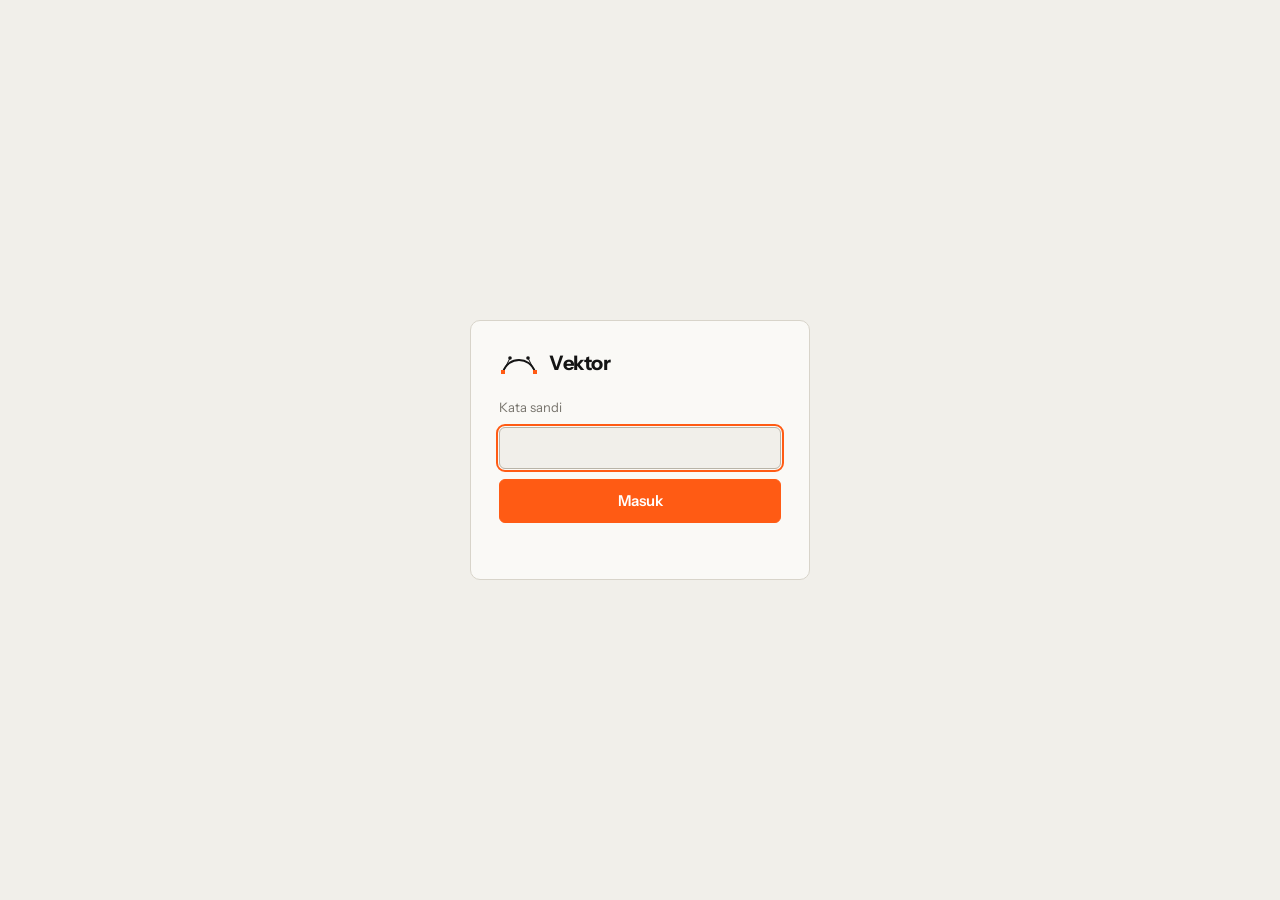
==== index.html @ 1d9ca3fc "Salin Vektor dari repo 018 dan ganti alur proses: checklist 4 langkah, garis pemindai, Batalkan pros" ====
<!doctype html>
<html lang="id" class="locked">
<head>
  <meta charset="utf-8">
  <meta name="viewport" content="width=device-width, initial-scale=1">
  <title>Vektor — Batch Vectorizer</title>
  <meta name="description" content="Ubah gambar raster menjadi SVG dan EPS secara batch, langsung di browser. Upscale 4×, buang latar putih, ukuran siap microstock.">
  <link rel="icon" href="data:image/svg+xml,%3Csvg xmlns='http://www.w3.org/2000/svg' viewBox='0 0 32 32'%3E%3Crect width='32' height='32' rx='6' fill='%23141414'/%3E%3Cpath d='M7 23C10 9 22 9 25 23' fill='none' stroke='%23ff5b14' stroke-width='3'/%3E%3C/svg%3E">
  <link rel="preconnect" href="https://fonts.googleapis.com">
  <link rel="preconnect" href="https://fonts.gstatic.com" crossorigin>
  <link href="https://fonts.googleapis.com/css2?family=Instrument+Sans:wght@400;500;600;700&family=JetBrains+Mono:wght@400;500;600&display=swap" rel="stylesheet">
  <script>try { const t = localStorage.getItem('vektor.theme'); if (t === 'light' || t === 'dark') document.documentElement.dataset.theme = t; if (localStorage.getItem('vektor.panel') === 'hidden') document.documentElement.classList.add('panel-off'); } catch (e) { /* abaikan */ }</script>
  <link rel="stylesheet" href="styles.css?v=202611191100">
</head>
<body>
  <div class="gate" id="gate">
    <form class="gate-box" id="gateForm" autocomplete="off">
      <div class="gate-brand">
        <svg viewBox="0 0 40 24" aria-hidden="true"><path d="M4 20C9 4 31 4 36 20" fill="none" stroke="currentColor" stroke-width="2"/><path d="M4 20 11 6M36 20 29 6" stroke="currentColor" stroke-width="1"/><rect x="2" y="18" width="4" height="4" fill="var(--accent)"/><rect x="34" y="18" width="4" height="4" fill="var(--accent)"/><circle cx="11" cy="6" r="1.8" fill="currentColor"/><circle cx="29" cy="6" r="1.8" fill="currentColor"/></svg>
        <span>Vektor</span>
      </div>
      <label for="gatePw">Kata sandi</label>
      <input id="gatePw" type="password" inputmode="text" autocomplete="current-password" required>
      <button class="btn primary" id="gateBtn" type="submit">Masuk</button>
      <p class="gate-msg" id="gateMsg" aria-live="polite"></p>
      <noscript><p class="gate-msg err">Aktifkan JavaScript untuk memakai Vektor.</p></noscript>
    </form>
  </div>
  <header class="top">
    <a class="brand" href="./" aria-label="Vektor">
      <svg viewBox="0 0 40 24" aria-hidden="true"><path d="M4 20C9 4 31 4 36 20" fill="none" stroke="currentColor" stroke-width="2"/><path d="M4 20 11 6M36 20 29 6" stroke="currentColor" stroke-width="1"/><rect x="2" y="18" width="4" height="4" fill="var(--accent)"/><rect x="34" y="18" width="4" height="4" fill="var(--accent)"/><circle cx="11" cy="6" r="1.8" fill="currentColor"/><circle cx="29" cy="6" r="1.8" fill="currentColor"/></svg>
      <span>Vektor</span>
    </a>
    <p class="tag">Raster ke SVG &amp; EPS, banyak sekaligus. Semua diproses di browser Anda — tidak ada file yang diunggah.</p>
    <button class="btn ghost" id="addBtn" type="button">
      <svg viewBox="0 0 16 16" aria-hidden="true"><path d="M8 3v10M3 8h10" stroke="currentColor" stroke-width="1.6"/></svg>
      Tambah gambar
    </button>
    <button class="btn ghost icon" id="panelBtn" type="button" title="Sembunyikan panel pengaturan" aria-label="Panel pengaturan" aria-controls="settingsPanel" aria-expanded="true">
      <svg viewBox="0 0 16 16" aria-hidden="true"><rect x="1.5" y="2.5" width="13" height="11" rx="1.5" fill="none" stroke="currentColor" stroke-width="1.4"/><path d="M10 2.5v11" stroke="currentColor" stroke-width="1.4"/><path class="pb-fill" d="M10 3.2h3.8v9.6H10z" fill="currentColor"/></svg>
    </button>
    <button class="btn ghost icon theme-btn" id="themeBtn" type="button" title="Tema: otomatis" aria-label="Tema">
      <svg viewBox="0 0 16 16" aria-hidden="true"><circle cx="8" cy="8" r="5.5" fill="none" stroke="currentColor" stroke-width="1.4"/><path d="M8 2.5a5.5 5.5 0 0 1 0 11z" fill="currentColor"/></svg>
    </button>
    <input id="fileInput" type="file" accept="image/png,image/jpeg,image/webp,image/bmp,image/gif" multiple hidden>
  </header>

  <main class="layout">
    <section class="work">
      <div class="viewer" id="viewer">
        <div class="vbar">
          <div class="seg" role="radiogroup" aria-label="Mode tampilan">
            <button type="button" data-mode="compare" aria-pressed="false" title="Geser pembatas (C)">Bandingkan</button>
            <button type="button" data-mode="side" aria-pressed="false" title="Asli dan vektor berdampingan, zoom &amp; geser bersamaan (S)">Berdampingan</button>
            <button type="button" data-mode="vector" aria-pressed="true">Vektor</button>
            <button type="button" data-mode="outline" aria-pressed="false">Garis</button>
          </div>
          <div class="tools">
            <button type="button" class="icon" data-act="zoomout" title="Perkecil (−)"><svg viewBox="0 0 16 16"><circle cx="7" cy="7" r="4.5" fill="none" stroke="currentColor" stroke-width="1.4"/><path d="M5 7h4M10.5 10.5 14 14" stroke="currentColor" stroke-width="1.4"/></svg></button>
            <button type="button" class="icon" data-act="zoomin" title="Perbesar (+)"><svg viewBox="0 0 16 16"><circle cx="7" cy="7" r="4.5" fill="none" stroke="currentColor" stroke-width="1.4"/><path d="M5 7h4M7 5v4M10.5 10.5 14 14" stroke="currentColor" stroke-width="1.4"/></svg></button>
            <button type="button" class="icon" data-act="fit" title="Pas layar (0)"><svg viewBox="0 0 16 16"><path d="M2 6V2h4M10 2h4v4M14 10v4h-4M6 14H2v-4" fill="none" stroke="currentColor" stroke-width="1.4"/></svg></button>
            <button type="button" class="icon txt" data-act="one" title="Ukuran piksel asli (1)">1:1</button>
            <button type="button" class="icon" data-act="lens" aria-pressed="true" title="Lensa piksel (L)"><svg viewBox="0 0 16 16"><circle cx="8" cy="8" r="5.5" fill="none" stroke="currentColor" stroke-width="1.4"/><path d="M6 5h1v1H6zM8 7h1v1H8zM6 9h1v1H6zM10 9h1v1h-1z" fill="currentColor"/></svg></button>
            <button type="button" class="icon" data-act="bg" title="Latar pratinjau: gelap / terang (B) — hanya tampilan"><svg viewBox="0 0 16 16"><rect x="2.5" y="2.5" width="11" height="11" rx="1.5" fill="none" stroke="currentColor" stroke-width="1.4"/><path d="M2.5 13.5 13.5 2.5V12a1.5 1.5 0 0 1-1.5 1.5z" fill="currentColor"/></svg></button>
            <span class="zoom mono" id="zoomLabel">100%</span>
          </div>
          <div class="vinfo mono" id="vinfo"></div>
        </div>

        <div class="stage" id="stage" tabindex="0" aria-label="Pratinjau">
          <div class="layer full" id="vOrigWrap"><img class="orig" id="vOrig" alt="" draggable="false"></div>
          <svg class="layer vec" id="vVec" xmlns="http://www.w3.org/2000/svg"></svg>
          <svg class="layer out" id="vOut" xmlns="http://www.w3.org/2000/svg"></svg>
          <svg class="layer hi" id="vHi" xmlns="http://www.w3.org/2000/svg"></svg>
          <div class="layer lens" id="vLens" hidden>
            <img class="orig" id="vLensImg" alt="" draggable="false">
            <svg class="out" id="vLensOut" xmlns="http://www.w3.org/2000/svg"></svg>
          </div>
          <div class="ring" id="vRing" hidden></div>
          <div class="twin" id="vTwin" hidden></div>
          <div class="split" id="vSplit" hidden><span>Asli</span><i></i><span>Vektor</span></div>
          <div class="busy mono" id="vBusy" hidden></div>
          <div class="scan" id="vScan" hidden aria-hidden="true"><i></i></div>
          <div class="prog" id="vProg" hidden role="status" aria-live="polite">
            <h3>Mengubah jadi vektor</h3>
            <ol class="steps" id="vSteps"></ol>
            <button type="button" class="btn dark" id="cancelBtn">Batalkan proses</button>
          </div>
          <div class="ready mono" id="vReady" hidden></div>

          <label class="drop" id="drop" for="fileInput">
            <span class="drop-mark" aria-hidden="true">
              <svg viewBox="0 0 120 64"><path d="M10 54C26 8 94 8 110 54" fill="none" stroke="currentColor" stroke-width="2"/><path d="M10 54 34 14M110 54 86 14" stroke="currentColor" stroke-width="1" stroke-dasharray="3 3"/><rect x="5" y="49" width="10" height="10" fill="var(--accent)"/><rect x="105" y="49" width="10" height="10" fill="var(--accent)"/><circle cx="34" cy="14" r="3.5" fill="currentColor"/><circle cx="86" cy="14" r="3.5" fill="currentColor"/></svg>
            </span>
            <strong>Letakkan gambar di sini</strong>
            <span>atau klik untuk memilih — PNG, JPG, WEBP. Bisa banyak file sekaligus.</span>
          </label>
        </div>

        <div class="palette" id="palette" hidden>
          <span class="seg tools-seg" id="tools" role="radiogroup" aria-label="Alat sunting">
            <button type="button" data-tool="erase" aria-pressed="true" title="Hapus / kembalikan bentuk (H)">Hapus</button>
            <button type="button" data-tool="merge" aria-pressed="false" title="Lebur bentuk ke tetangganya (G)">Gabung</button>
            <button type="button" data-tool="paint" aria-pressed="false" title="Warnai satu bentuk (W) · Alt+klik = ambil warna">Warnai</button>
          </span>
          <input type="color" id="paintColor" value="#ff5b14" title="Warna kuas" hidden>
          <span class="plabel mono">Palet</span>
          <div class="swatches" id="swatches"></div>
          <span class="phint">Klik bentuk untuk menghapus / mengembalikan</span>
          <span class="edits">
            <button type="button" class="icon" id="undoClick" title="Urungkan (Ctrl+Z)" disabled><svg viewBox="0 0 16 16"><path d="M6 4 2.5 7.5 6 11M3 7.5h6.5a3.5 3.5 0 0 1 0 7H8" fill="none" stroke="currentColor" stroke-width="1.4"/></svg></button>
            <button type="button" class="icon" id="redoClick" title="Ulangi (Ctrl+Shift+Z)" disabled><svg viewBox="0 0 16 16"><path d="M10 4l3.5 3.5L10 11M13 7.5H6.5a3.5 3.5 0 0 0 0 7H8" fill="none" stroke="currentColor" stroke-width="1.4"/></svg></button>
            <button type="button" class="btn ghost small" id="resetClicks" disabled>Reset</button>
          </span>
        </div>
      </div>

      <div class="queue">
        <div class="qhead">
          <h2>Antrean <span class="mono" id="qcount">0</span></h2>
          <div class="qstat mono" id="qstat"></div>
          <button class="btn primary small" id="processBtn" type="button" disabled>
            <svg viewBox="0 0 16 16" aria-hidden="true"><path d="M5 3.5v9l7-4.5z" fill="currentColor"/></svg>
            <span>Proses</span>
          </button>
          <button class="btn ghost small" id="clearBtn" type="button" disabled>Kosongkan</button>
        </div>
        <ol class="rows" id="rows"></ol>
      </div>
    </section>

    <aside class="panel" id="settingsPanel" aria-label="Pengaturan">
      <div class="preset-row"><span>Pengaturan tersimpan otomatis di browser ini.</span><button type="button" class="btn ghost small" id="defaultsBtn" title="Kembalikan semua pengaturan ke nilai bawaan (kode nama file tidak diubah)">Default</button></div>
      <div class="panel-scroll">
        <section class="group">
          <h3><span class="n mono">01</span> Kode nama file</h3>
          <p class="note">Pola: <code class="mono">[kode]_[urutan]_[nama_awal]</code></p>
          <div class="row-inline">
            <label class="input"><span>Kode</span><input class="mono" id="code" type="text" placeholder="mis. 011" autocomplete="off" spellcheck="false"></label>
            <label class="input short"><span>Mulai</span><input class="mono" id="start" type="number" min="0" step="1" value="1"></label>
          </div>
          <p class="example" id="nameExample"></p>
        </section>

        <section class="group">
          <h3><span class="n mono">02</span> Pemrosesan</h3>
          <div class="field">
            <div class="flabel">Mode<span class="help" tabindex="0" role="note" data-tip="Warna: ilustrasi flat berwarna.&#10;Siluet: stensil, logo hitam-putih, emblem.&#10;Gradien: gambar penuh gradasi/cahaya (banyak tingkat warna)." aria-label="Warna: ilustrasi flat berwarna.&#10;Siluet: stensil, logo hitam-putih, emblem.&#10;Gradien: gambar penuh gradasi/cahaya (banyak tingkat warna).">?</span></div>
            <div class="seg wide" data-opt="mode">
              <button type="button" data-v="color">Warna</button>
              <button type="button" data-v="silhouette">Siluet</button>
              <button type="button" data-v="gradient">Gradien</button>
            </div>
          </div>
          <div class="field" data-show="gradient">
            <label class="flabel" for="gradColors">Jumlah warna<span class="help" tabindex="0" role="note" data-tip="Banyaknya tingkat warna untuk membentuk gradasi.&#10;Kecil: file ringan, gradasi tampak berpita.&#10;Besar: gradasi lebih halus, bentuk lebih banyak." aria-label="Banyaknya tingkat warna untuk membentuk gradasi.&#10;Kecil: file ringan, gradasi tampak berpita.&#10;Besar: gradasi lebih halus, bentuk lebih banyak.">?</span> <output class="mono" for="gradColors"></output></label>
            <input type="range" id="gradColors" data-opt="gradColors" min="16" max="128" step="4">
            <div class="scale mono"><span>ringan</span><span>detail</span></div>
            <label class="check" style="margin-top:10px"><input type="checkbox" data-opt="lineStrokes"><span><b>Garis tipis → garis vektor</b><small>Garis setipis ≤ 3 px dikenali dan dibuat sebagai garis (stroke) bertebal seragam, bukan isian.</small></span></label>
            <label class="check" style="margin-top:8px"><input type="checkbox" data-opt="glowRings"><span><b>Cahaya bulat → cincin</b><small>Bulan, matahari, atau lampu bulat (juga yang tertutup sebagian, mis. setengah di balik gunung) dideteksi; cahaya di sekitarnya dibuat cincin sepusat yang makin redup ke luar. Benda di depannya tidak diubah.</small></span></label>
            <label class="check" style="margin-top:8px"><input type="checkbox" data-opt="arcSnap"><span><b>Lingkaran &amp; busur sempurna</b><small>Tepi yang hampir lingkaran/busur dijadikan lingkaran/busur sempurna. Matikan bila bentuk bulat di gambar memang tidak sempurna.</small></span></label>
            <p class="note">Untuk gambar penuh gradasi/cahaya. Gradasi dibentuk dari banyak tingkat warna (seperti vectorizer.ai).</p>
          </div>
          <div class="field" data-show="silhouette">
            <div class="flabel">Nada<span class="help" tabindex="0" role="note" data-tip="Hitam + abu-abu: hitam dan setiap tingkat abu-abu dipertahankan.&#10;Hitam saja: hanya hitam, ditentukan ambang gelap/terang." aria-label="Hitam + abu-abu: hitam dan setiap tingkat abu-abu dipertahankan.&#10;Hitam saja: hanya hitam, ditentukan ambang gelap/terang.">?</span></div>
            <div class="seg wide" data-opt="silTones">
              <button type="button" data-v="gray">Hitam + abu-abu</button>
              <button type="button" data-v="binary">Hitam saja</button>
            </div>
          </div>
          <div class="field" data-show="silhouette:binary">
            <label class="flabel" for="silThreshold">Ambang gelap/terang<span class="help" tabindex="0" role="note" data-tip="Batas kecerahan antara hitam dan putih.&#10;Kecil: hanya bagian sangat gelap jadi hitam (siluet lebih tipis).&#10;Besar: abu-abu ikut jadi hitam (siluet lebih tebal)." aria-label="Batas kecerahan antara hitam dan putih.&#10;Kecil: hanya bagian sangat gelap jadi hitam (siluet lebih tipis).&#10;Besar: abu-abu ikut jadi hitam (siluet lebih tebal).">?</span> <output class="mono" for="silThreshold"></output></label>
            <input type="range" id="silThreshold" data-opt="silThreshold" min="30" max="230" step="1">
            <div class="scale mono"><span>siluet lebih tipis</span><span>lebih tebal</span></div>
          </div>
          <div class="field">
            <div class="flabel">Upscale<span class="help" tabindex="0" role="note" data-tip="Gambar diperbesar dulu sebelum ditelusuri supaya batas warna jatuh di posisi sub-piksel.&#10;Besar (4×): tepi lebih presisi dan mulus, proses sedikit lebih lama." aria-label="Gambar diperbesar dulu sebelum ditelusuri supaya batas warna jatuh di posisi sub-piksel.&#10;Besar (4×): tepi lebih presisi dan mulus, proses sedikit lebih lama.">?</span> <em>sebelum tracing</em></div>
            <div class="seg wide" data-opt="upscale">
              <button type="button" data-v="1">1×</button>
              <button type="button" data-v="2">2×</button>
              <button type="button" data-v="3">3×</button>
              <button type="button" data-v="4">4×</button>
            </div>
          </div>
          <div class="field" data-show="color">
            <div class="flabel">Jumlah warna maksimum<span class="help" tabindex="0" role="note" data-tip="Otomatis: jumlah warna ditentukan dari gambar.&#10;Batas: hasil dipaksa paling banyak sejumlah ini (warna mirip digabung)." aria-label="Otomatis: jumlah warna ditentukan dari gambar.&#10;Batas: hasil dipaksa paling banyak sejumlah ini (warna mirip digabung).">?</span></div>
            <div class="row-inline">
              <div class="seg" data-opt="colorAuto">
                <button type="button" data-v="1">Otomatis</button>
                <button type="button" data-v="0">Batas</button>
              </div>
              <input class="num mono" id="maxColors" type="number" min="2" max="64" step="1" value="12" aria-label="Jumlah warna maksimum">
            </div>
          </div>
          <div class="field" data-show="color">
            <label class="flabel" for="colorMerge">Kepekaan warna<span class="help" tabindex="0" role="note" data-tip="Seberapa beda dua warna agar dianggap warna tersendiri (ΔE).&#10;Kecil: lebih banyak nuansa dipisah, bentuk lebih banyak.&#10;Besar: warna mirip digabung, lebih sedikit warna &amp; lebih bersih.&#10;Putih tidak pernah digabung dengan warna lain." aria-label="Seberapa beda dua warna agar dianggap warna tersendiri (ΔE).&#10;Kecil: lebih banyak nuansa dipisah, bentuk lebih banyak.&#10;Besar: warna mirip digabung, lebih sedikit warna &amp; lebih bersih.&#10;Putih tidak pernah digabung dengan warna lain.">?</span> <output class="mono" for="colorMerge"></output></label>
            <input type="range" id="colorMerge" data-opt="colorMerge" min="4" max="30" step="1">
            <div class="scale mono"><span>banyak nuansa</span><span>sedikit warna</span></div>
            <label class="check" style="margin-top:10px"><input type="checkbox" data-opt="clean"><span><b>Rapikan</b><small>Bersihkan derau/tekstur, rapikan batas antar warna yang mirip, dan sederhanakan kurvanya. Outline dan detail kontras tetap tajam.</small></span></label>
            <label class="check" style="margin-top:8px"><input type="checkbox" data-opt="lineStrokes"><span><b>Garis tipis → garis vektor</b><small>Untuk gambar kaya warna/tekstur (≥ 24 warna): garis tipis yang pecah ditambahkan sebagai stroke bertebal seragam.</small></span></label>
          </div>
          <div class="field" data-show="color">
            <label class="flabel" for="rough">Haluskan tepi kasar<span class="help" tabindex="0" role="note" data-tip="Meratakan tepi bergerigi (gaya kuas kering, derau JPEG).&#10;Kecil / mati: tepi mengikuti gambar apa adanya.&#10;Besar: tepi lebih mulus; garis setipis ≤ 2 px bisa ikut menipis." aria-label="Meratakan tepi bergerigi (gaya kuas kering, derau JPEG).&#10;Kecil / mati: tepi mengikuti gambar apa adanya.&#10;Besar: tepi lebih mulus; garis setipis ≤ 2 px bisa ikut menipis.">?</span> <output class="mono" for="rough"></output></label>
            <input type="range" id="rough" data-opt="rough" min="0" max="4" step="0.5">
            <div class="scale mono"><span>mati (setia ke tepi)</span><span>tepi kuas → mulus</span></div>
            <p class="note">Tepi bergerigi bergaya kuas kering dihaluskan. Turunkan bila ada garis setipis ≤ 2 px yang hilang.</p>
            <label class="check" style="margin-top:10px"><input type="checkbox" data-opt="straighten"><span><b>Luruskan garis panjang</b><small>Tepi yang bergerigi tetapi bila ditarik garis panjang memang lurus dijadikan satu garis lurus. Lengkungan tetap lengkung.</small></span></label>
          </div>
          <div class="field" data-show="color">
            <div class="flabel">Sederhanakan bayangan<span class="help" tabindex="0" role="note" data-tip="Melebur bercak warna yang batasnya lemah di gambar asli (bayangan lembut, gradasi berpita) ke warna tetangganya. Outline dan batas kontras tidak disentuh.&#10;Mati: semua tingkat bayangan dipertahankan.&#10;Ringan: bercak kecil dilebur — hasil lebih bersih.&#10;Kuat: bercak lebih besar ikut dilebur — paling sedikit bentuk, tetapi sebagian bayangan hilang." aria-label="Melebur bercak warna yang batasnya lemah di gambar asli (bayangan lembut, gradasi berpita) ke warna tetangganya. Outline dan batas kontras tidak disentuh.&#10;Mati: semua tingkat bayangan dipertahankan.&#10;Ringan: bercak kecil dilebur — hasil lebih bersih.&#10;Kuat: bercak lebih besar ikut dilebur — paling sedikit bentuk, tetapi sebagian bayangan hilang.">?</span></div>
            <div class="seg wide" data-opt="simplify">
              <button type="button" data-v="0">Mati</button>
              <button type="button" data-v="1">Ringan</button>
              <button type="button" data-v="2">Kuat</button>
            </div>
          </div>
          <div class="field" data-show="color silhouette">
            <label class="check"><input type="checkbox" data-opt="polyFit"><span><b>Kurva hemat titik</b><small>Mesin kurva baru: tepi dihitung sub-piksel dari gambar asli, lalu dibentuk poligon dengan sisi sesedikit mungkin dan dihaluskan (gaya Potrace). Titik lebih sedikit, sudut runcing tetap runcing.</small></span></label>
          </div>
          <div class="field">
            <label class="flabel" for="smooth">Kehalusan kurva<span class="help" tabindex="0" role="note" data-tip="Toleransi saat piksel diubah menjadi kurva.&#10;Kecil (presisi): kurva menempel ketat ke tepi piksel; lebih banyak titik dan gelombang kecil bisa ikut terbawa.&#10;Besar (halus): kurva lebih mulus dengan lebih sedikit titik; detail kecil bisa sedikit membulat." aria-label="Toleransi saat piksel diubah menjadi kurva.&#10;Kecil (presisi): kurva menempel ketat ke tepi piksel; lebih banyak titik dan gelombang kecil bisa ikut terbawa.&#10;Besar (halus): kurva lebih mulus dengan lebih sedikit titik; detail kecil bisa sedikit membulat.">?</span> <output class="mono" for="smooth"></output></label>
            <input type="range" id="smooth" data-opt="smooth" min="0.15" max="1.2" step="0.05">
            <div class="scale mono"><span>presisi</span><span>halus</span></div>
          </div>
          <div class="field">
            <label class="flabel" for="minArea">Buang bintik &lt;<span class="help" tabindex="0" role="note" data-tip="Bentuk yang lebih kecil dari luas ini dilebur ke warna di sekitarnya.&#10;Kecil: detail kecil (titik, bintang) dipertahankan.&#10;Besar: hasil lebih bersih, tetapi detail kecil bisa hilang." aria-label="Bentuk yang lebih kecil dari luas ini dilebur ke warna di sekitarnya.&#10;Kecil: detail kecil (titik, bintang) dipertahankan.&#10;Besar: hasil lebih bersih, tetapi detail kecil bisa hilang.">?</span> <output class="mono" for="minArea"></output></label>
            <input type="range" id="minArea" data-opt="minArea" min="0" max="80" step="1">
          </div>
          <div class="field">
            <label class="flabel" for="corner">Sudut tajam ≥<span class="help" tabindex="0" role="note" data-tip="Belokan yang lebih tajam dari sudut ini dibuat runcing; yang lebih landai dibuat melengkung.&#10;Kecil: lebih banyak sudut runcing (tampak kaku/bersegi).&#10;Besar: lebih banyak belokan membulat." aria-label="Belokan yang lebih tajam dari sudut ini dibuat runcing; yang lebih landai dibuat melengkung.&#10;Kecil: lebih banyak sudut runcing (tampak kaku/bersegi).&#10;Besar: lebih banyak belokan membulat.">?</span> <output class="mono" for="corner"></output></label>
            <input type="range" id="corner" data-opt="corner" min="35" max="110" step="1">
            <div class="scale mono"><span>lebih banyak sudut</span><span>lebih membulat</span></div>
          </div>
        </section>

        <section class="group">
          <h3><span class="n mono">03</span> Latar</h3>
          <div class="field">
            <div class="flabel">Warna latar gambar<span class="help" tabindex="0" role="note" data-tip="Warna latar yang dibuang menjadi transparan.&#10;Tanpa: semua warna divectorisasi.&#10;Putih: latar putih dibuang.&#10;Magenta: latar #FF00FF dibuang (disarankan, putih tetap aman)." aria-label="Warna latar yang dibuang menjadi transparan.&#10;Tanpa: semua warna divectorisasi.&#10;Putih: latar putih dibuang.&#10;Magenta: latar #FF00FF dibuang (disarankan, putih tetap aman).">?</span></div>
            <div class="seg wide" data-opt="bgKey">
              <button type="button" data-v="none">Tanpa</button>
              <button type="button" data-v="white">Putih</button>
              <button type="button" data-v="magenta"><i class="dot-mg" aria-hidden="true"></i>Magenta</button>
            </div>
            <p class="note" data-bg="none">Tidak ada warna yang dihapus — semua warna, termasuk putih dan magenta, ikut divectorisasi. Klik bentuk di pratinjau bila ingin menghapus bagian tertentu.</p>
          </div>
          <div class="field" data-bg="magenta">
            <label class="flabel" for="keyTol">Toleransi magenta<span class="help" tabindex="0" role="note" data-tip="Seberapa jauh dari magenta murni yang masih dianggap latar.&#10;Kecil: hanya magenta murni.&#10;Besar: ungu/pink di dekatnya ikut dibuang — hati-hati bila objek berwarna ungu/pink." aria-label="Seberapa jauh dari magenta murni yang masih dianggap latar.&#10;Kecil: hanya magenta murni.&#10;Besar: ungu/pink di dekatnya ikut dibuang — hati-hati bila objek berwarna ungu/pink.">?</span> <output class="mono" for="keyTol"></output></label>
            <input type="range" id="keyTol" data-opt="keyTol" min="0" max="50" step="1">
            <div class="scale mono"><span>hanya magenta murni</span><span>ungu/pink ikut</span></div>
            <p class="note">Semua warna sedekat ini dengan magenta menjadi transparan. Putih di mana pun tetap putih.</p>
          </div>
          <div class="field" data-show="silhouette" data-bg="white">
            <div class="flabel">Rongga di dalam siluet<span class="help" tabindex="0" role="note" data-tip="Luar: hanya putih di luar objek yang dibuang.&#10;Pintar: menebak putih terkurung yang termasuk latar.&#10;Semua: semua putih dibuang.&#10;Isi: rongga diisi warna siluet." aria-label="Luar: hanya putih di luar objek yang dibuang.&#10;Pintar: menebak putih terkurung yang termasuk latar.&#10;Semua: semua putih dibuang.&#10;Isi: rongga diisi warna siluet.">?</span></div>
            <div class="seg wide" data-opt="cavity">
              <button type="button" data-v="white">Luar</button>
              <button type="button" data-v="smart">Pintar</button>
              <button type="button" data-v="transparent">Semua</button>
              <button type="button" data-v="fill">Isi</button>
            </div>
            <p class="note" id="cavityNote"></p>
          </div>
          <div class="field" data-show="color gradient" data-bg="white">
            <div class="flabel">Putih yang dijadikan transparan<span class="help" tabindex="0" role="note" data-tip="Tidak: putih dipertahankan.&#10;Luar: hanya putih yang tersambung ke tepi gambar.&#10;AI / Pintar: juga menebak putih di dalam yang termasuk latar.&#10;Semua: semua putih." aria-label="Tidak: putih dipertahankan.&#10;Luar: hanya putih yang tersambung ke tepi gambar.&#10;AI / Pintar: juga menebak putih di dalam yang termasuk latar.&#10;Semua: semua putih.">?</span></div>
            <div class="seg wide" data-opt="whiteMode">
              <button type="button" data-v="off">Tidak</button>
              <button type="button" data-v="outer">Luar</button>
              <button type="button" data-v="ai">AI</button>
              <button type="button" data-v="smart">Pintar</button>
              <button type="button" data-v="all">Semua</button>
            </div>
            <p class="note" id="whiteNote"></p>
          </div>
          <div class="field" data-show="color gradient silhouette:gray" data-bg="white">
            <label class="flabel" for="whiteTol">Toleransi putih<span class="help" tabindex="0" role="note" data-tip="Seberapa mendekati putih yang masih dianggap putih (ΔE).&#10;Kecil: hanya putih bersih.&#10;Besar: abu-abu/krem sangat terang ikut dianggap putih." aria-label="Seberapa mendekati putih yang masih dianggap putih (ΔE).&#10;Kecil: hanya putih bersih.&#10;Besar: abu-abu/krem sangat terang ikut dianggap putih.">?</span> <output class="mono" for="whiteTol"></output></label>
            <input type="range" id="whiteTol" data-opt="whiteTol" min="2" max="30" step="1">
          </div>
          <div class="learn">
            <label class="check"><input type="checkbox" data-opt="learn"><span><b>Belajar dari hasil akhir saya</b><small>Keadaan akhir tiap area putih dicatat saat Anda mengunduh (klik coba-coba tidak dihitung). Gambar berikutnya dengan gaya serupa otomatis mengikuti. Tersimpan hanya di browser ini.</small></span></label>
            <div class="learn-row"><span class="mono" id="learnStat"></span><button type="button" class="btn ghost small" id="forgetBtn">Lupakan</button></div>
          </div>
        </section>

        <section class="group">
          <h3><span class="n mono">04</span> Ukuran output <span class="badge">Standar microstock</span></h3>
          <div class="chips" data-opt="size">
            <button type="button" data-v="15">15 MP <small>Minimal</small></button>
            <button type="button" data-v="20">20 MP <small>HD</small></button>
            <button type="button" data-v="25">25 MP <small>Adobe Stock</small></button>
            <button type="button" data-v="30">30 MP <small>Ultra</small></button>
            <button type="button" data-v="custom">Kustom <small>≥15 MP</small></button>
            <button type="button" data-v="orig">Asli</button>
          </div>
          <div class="field" id="customField" hidden>
            <label class="flabel" for="customMP">Megapiksel kustom<span class="help" tabindex="0" role="note" data-tip="Ukuran artboard hasil dalam megapiksel (minimal 15 MP untuk microstock)." aria-label="Ukuran artboard hasil dalam megapiksel (minimal 15 MP untuk microstock).">?</span></label>
            <input class="num mono" id="customMP" type="number" min="15" max="100" step="0.5" value="15">
          </div>
          <p class="readout mono" id="sizeReadout">—</p>
          <p class="note">Artboard dan koordinat kurva diskalakan, jadi hasilnya tetap tajam di ukuran berapa pun.</p>
        </section>

        <section class="group">
          <h3><span class="n mono">05</span> Struktur</h3>
          <div class="field">
            <div class="flabel">Susunan bentuk<span class="help" tabindex="0" role="note" data-tip="Tumpuk: bentuk ditumpuk dari belakang ke depan — tanpa retak, mudah diedit.&#10;Potong: bentuk saling memotong tanpa tumpang tindih — untuk cutting plotter/sablon." aria-label="Tumpuk: bentuk ditumpuk dari belakang ke depan — tanpa retak, mudah diedit.&#10;Potong: bentuk saling memotong tanpa tumpang tindih — untuk cutting plotter/sablon.">?</span></div>
            <div class="seg wide" data-opt="stacking">
              <button type="button" data-v="stacked">Tumpuk</button>
              <button type="button" data-v="cutout">Potong</button>
            </div>
            <p class="note" id="stackNote"></p>
          </div>
          <label class="check"><input type="checkbox" data-opt="gapFill"><span><b>Pengisi celah</b><small>Garis tipis sewarna di bawah bentuk agar sambungan tidak tampak retak.</small></span></label>
        </section>

        <section class="group">
          <h3><span class="n mono">06</span> Format unduhan</h3>
          <div class="formats" role="radiogroup">
            <label class="fmt"><input type="radio" name="format" value="both"><span class="ficon">ZIP</span><span><b>SVG + EPS</b><small>Folder <code>SVG/</code> dan <code>EPS/</code></small></span><em>Lengkap</em></label>
            <label class="fmt"><input type="radio" name="format" value="svg"><span class="ficon">SVG</span><span><b>Hanya SVG</b><small>Format web</small></span></label>
            <label class="fmt"><input type="radio" name="format" value="eps"><span class="ficon">EPS</span><span><b>Hanya EPS</b><small>EPS 10 · Illustrator / CorelDRAW</small></span></label>
          </div>
        </section>
      </div>

      <div class="panel-foot">
        <div class="pstatus mono" id="pstatus">Belum ada gambar.</div>
        <button class="btn dark" id="downloadBtn" type="button" disabled>
          <svg viewBox="0 0 16 16" aria-hidden="true"><path d="M8 2v8M4.5 6.5 8 10l3.5-3.5M3 13h10" fill="none" stroke="currentColor" stroke-width="1.6"/></svg>
          <span>Unduh semua (.zip)</span>
        </button>
      </div>
    </aside>
  </main>

  <div class="dropveil" id="dropveil" hidden><div>Lepaskan untuk menambahkan</div></div>
  <input type="color" id="colorPick" hidden>

  <script type="module" src="gate.js?v=202611191100"></script>
</body>
</html>
---- styles.css ----
:root {
  --paper: #f1efea;
  --surface: #faf9f6;
  --sunk: #e8e5de;
  --ink: #141414;
  --ink-2: #3b3a37;
  --muted: #76736c;
  --line: #d8d4ca;
  --line-strong: #b9b4a8;
  --accent: #ff5b14;
  --accent-ink: #ffffff;
  --ok: #1f7a4d;
  --err: #c3261b;
  --check-a: #e9e7e2;
  --check-b: #ffffff;
  --sans: "Instrument Sans", ui-sans-serif, system-ui, -apple-system, "Segoe UI", sans-serif;
  --mono: "JetBrains Mono", ui-monospace, "SF Mono", Menlo, Consolas, monospace;
  --r: 6px;
  color-scheme: light;
}
@media (prefers-color-scheme: dark) {
  :root:not([data-theme="light"]) {
    --paper: #121211;
    --surface: #1a1a18;
    --sunk: #23231f;
    --ink: #f1efe9;
    --ink-2: #cfccc4;
    --muted: #8f8b82;
    --line: #2f2e2a;
    --line-strong: #46443e;
    --accent: #ff6a28;
    --check-a: #2a2a27;
    --check-b: #333330;
    color-scheme: dark;
  }
}
:root[data-theme="dark"] {
  --paper: #121211;
  --surface: #1a1a18;
  --sunk: #23231f;
  --ink: #f1efe9;
  --ink-2: #cfccc4;
  --muted: #8f8b82;
  --line: #2f2e2a;
  --line-strong: #46443e;
  --accent: #ff6a28;
  --check-a: #2a2a27;
  --check-b: #333330;
  color-scheme: dark;
}

* { box-sizing: border-box; }
html, body { height: 100%; }
body {
  margin: 0;
  background: var(--paper);
  color: var(--ink);
  font: 14px/1.45 var(--sans);
  -webkit-font-smoothing: antialiased;
  display: flex;
  flex-direction: column;
  min-height: 100vh;
}
.mono { font-family: var(--mono); font-feature-settings: "zero" 1; }
code { font-family: var(--mono); font-size: 0.92em; }
button, input { font: inherit; color: inherit; }
button { cursor: pointer; }
:focus-visible { outline: 2px solid var(--accent); outline-offset: 2px; }
[hidden] { display: none !important; }
svg { display: block; }

/* ---------------------------------------------------------------- header */
.top {
  display: flex;
  align-items: center;
  gap: 24px;
  padding: 12px 20px;
  border-bottom: 1px solid var(--line);
}
.brand { display: flex; align-items: center; gap: 10px; color: var(--ink); text-decoration: none; }
.brand svg { width: 34px; height: 21px; }
.brand span { font-weight: 700; font-size: 18px; letter-spacing: -0.02em; }
.tag { margin: 0; color: var(--muted); flex: 1; font-size: 13px; }

/* ---------------------------------------------------------------- tombol */
.btn {
  display: inline-flex;
  align-items: center;
  justify-content: center;
  gap: 8px;
  height: 36px;
  padding: 0 14px;
  border-radius: var(--r);
  border: 1px solid var(--line-strong);
  background: var(--surface);
  font-weight: 600;
  white-space: nowrap;
}
.btn svg { width: 16px; height: 16px; }
.btn.small { height: 28px; padding: 0 10px; font-size: 12.5px; }
.btn.ghost { background: transparent; }
.btn.ghost:hover:not(:disabled) { background: var(--sunk); }
.btn.primary { background: var(--accent); border-color: var(--accent); color: var(--accent-ink); height: 44px; width: 100%; font-size: 15px; }
.btn.primary.small { height: 32px; width: auto; font-size: 13px; padding: 0 14px; }
.btn.primary:hover:not(:disabled) { filter: brightness(0.95); }
.btn.dark { background: var(--ink); border-color: var(--ink); color: var(--paper); height: 40px; width: 100%; }
.btn.dark:hover:not(:disabled) { filter: brightness(1.15); }
.btn:disabled { opacity: 0.45; cursor: not-allowed; }

.seg {
  display: inline-flex;
  border: 1px solid var(--line-strong);
  border-radius: var(--r);
  padding: 2px;
  gap: 2px;
  background: var(--surface);
}
.seg button {
  border: 0;
  background: transparent;
  height: 28px;
  padding: 0 11px;
  border-radius: 4px;
  font-weight: 500;
  font-size: 13px;
  color: var(--ink-2);
}
.seg button:hover { background: var(--sunk); }
.seg button[aria-pressed="true"] { background: var(--ink); color: var(--paper); }
.seg.wide { display: flex; }
.seg.wide button { flex: 1; }

.icon {
  width: 30px;
  height: 30px;
  display: inline-grid;
  place-items: center;
  border: 1px solid transparent;
  border-radius: var(--r);
  background: transparent;
  color: var(--ink-2);
}
.icon svg { width: 16px; height: 16px; }
.icon:hover { background: var(--sunk); }
.icon[aria-pressed="true"] { border-color: var(--line-strong); color: var(--accent); }
.icon.txt { font: 600 11px var(--mono); }

/* ---------------------------------------------------------------- layout */
.layout {
  flex: 1;
  min-height: 0;
  display: grid;
  grid-template-columns: minmax(0, 1fr) 368px;
  height: calc(100vh - 61px);
}
/* Panel pengaturan disembunyikan: area kerja memakai seluruh lebar. */
.panel-off .layout { grid-template-columns: minmax(0, 1fr); }
.panel-off .panel { display: none; }
.panel-off .work { border-right: 0; }
#panelBtn .pb-fill { transition: opacity 0.15s; }
.panel-off #panelBtn .pb-fill { opacity: 0; }
.work {
  display: grid;
  grid-template-rows: minmax(320px, 1fr) minmax(180px, 34%);
  min-width: 0;
  min-height: 0;
  border-right: 1px solid var(--line);
}

/* ---------------------------------------------------------------- viewer */
.viewer { display: flex; flex-direction: column; min-height: 0; min-width: 0; overflow: hidden; }
.palette, .vbar, .stage { min-width: 0; }
.swatches { flex: none; }
.vbar {
  display: flex;
  align-items: center;
  gap: 14px;
  padding: 8px 12px;
  border-bottom: 1px solid var(--line);
  flex-wrap: wrap;
}
.tools { display: flex; align-items: center; gap: 2px; }
.zoom { font-size: 11.5px; color: var(--muted); min-width: 48px; text-align: right; }
.vinfo { margin-left: auto; font-size: 11.5px; color: var(--muted); min-width: 0; overflow: hidden; text-overflow: ellipsis; white-space: nowrap; }

.stage {
  position: relative;
  flex: 1;
  min-height: 0;
  overflow: hidden;
  background-color: var(--check-b);
  background-image:
    linear-gradient(45deg, var(--check-a) 25%, transparent 25%, transparent 75%, var(--check-a) 75%),
    linear-gradient(45deg, var(--check-a) 25%, transparent 25%, transparent 75%, var(--check-a) 75%);
  background-size: 16px 16px;
  background-position: 0 0, 8px 8px;
  cursor: grab;
  touch-action: none;
  user-select: none;
}
.stage.dragging { cursor: grabbing; }
.stage:focus { outline: none; }
.layer { position: absolute; left: 0; top: 0; }
.layer.full { inset: 0; overflow: hidden; pointer-events: none; }
.stage > svg.layer { width: 100%; height: 100%; overflow: visible; pointer-events: none; }
.layer.vec path.cand { fill: none; stroke: #ff5b14; stroke-width: 1.5; stroke-dasharray: 5 4; vector-effect: non-scaling-stroke; pointer-events: none; }
.layer.hi path { fill: rgb(25 227 255 / 0.22); stroke: #19e3ff; stroke-width: 2; vector-effect: non-scaling-stroke; }
.stage.pick:not(.dragging) { cursor: pointer; }
img.orig { position: absolute; left: 0; top: 0; transform-origin: 0 0; image-rendering: pixelated; max-width: none; pointer-events: none; }
.layer.out path, .lens .out path { fill: none; stroke: var(--accent); stroke-width: 1; vector-effect: non-scaling-stroke; }
.stage.mode-outline .layer.vec { opacity: 0.18; }
.lens { inset: 0; pointer-events: none; background: var(--check-b); }
.lens svg.out { position: absolute; inset: 0; width: 100%; height: 100%; }
.lens .out path { stroke: #19e3ff; stroke-width: 1.25; }
.ring {
  position: absolute;
  width: 0;
  height: 0;
  pointer-events: none;
  border-radius: 50%;
  box-shadow: 0 0 0 2px var(--ink), 0 0 0 3px var(--paper);
}
.split {
  position: absolute;
  top: 0;
  bottom: 0;
  width: 0;
  cursor: ew-resize;
}
.split i {
  position: absolute;
  top: 0;
  bottom: 0;
  left: -1px;
  width: 2px;
  background: var(--accent);
}
.split::after {
  content: "";
  position: absolute;
  left: -14px;
  width: 28px;
  top: 0;
  bottom: 0;
}
.split span {
  position: absolute;
  top: 10px;
  font: 600 10.5px var(--mono);
  text-transform: uppercase;
  letter-spacing: 0.06em;
  padding: 3px 6px;
  background: var(--ink);
  color: var(--paper);
  border-radius: 3px;
  white-space: nowrap;
}
.split.fixed { cursor: default; pointer-events: none; }
/* Bandingkan / Berdampingan: tanpa penanda oranye agar hasil asli terlihat jelas. */
.stage.mode-compare .layer.vec path.cand, .stage.mode-side .layer.vec path.cand { display: none; }
.split.fixed i { background: var(--ink); }
.twin { position: absolute; width: 0; height: 0; pointer-events: none; }
.twin::before, .twin::after { content: ""; position: absolute; background: #19e3ff; box-shadow: 0 0 0 1px #0b2a33; }
.twin::before { left: -9px; top: -0.75px; width: 18px; height: 1.5px; }
.twin::after { top: -9px; left: -0.75px; height: 18px; width: 1.5px; }
.split span:first-child { right: 8px; }
.split span:last-of-type { left: 8px; }
.busy {
  position: absolute;
  left: 12px;
  bottom: 12px;
  padding: 6px 10px;
  background: var(--ink);
  color: var(--paper);
  border-radius: 4px;
  font-size: 11.5px;
}

.drop {
  position: absolute;
  inset: 24px;
  display: grid;
  place-content: center;
  justify-items: center;
  gap: 8px;
  text-align: center;
  border: 1.5px dashed var(--line-strong);
  border-radius: 10px;
  background: var(--paper);
  color: var(--muted);
  cursor: pointer;
}
.drop:hover { border-color: var(--ink); }
.drop strong { color: var(--ink); font-size: 22px; letter-spacing: -0.02em; }
.drop-mark { color: var(--ink); width: 120px; margin-bottom: 8px; }
.stage.has-image .drop { display: none; }

.palette {
  display: flex;
  align-items: center;
  gap: 12px;
  padding: 8px 12px;
  border-top: 1px solid var(--line);
  min-height: 46px;
  overflow-x: auto;
}
.plabel { font-size: 11px; text-transform: uppercase; letter-spacing: 0.08em; color: var(--muted); }
.swatches { display: flex; gap: 6px; }
.sw {
  position: relative;
  display: flex;
  align-items: center;
  gap: 6px;
  height: 28px;
  padding: 0 6px 0 3px;
  border: 1px solid var(--line);
  border-radius: 4px;
  background: var(--surface);
  font: 500 11px var(--mono);
  color: var(--ink-2);
}
.sw .chip { width: 22px; height: 22px; border-radius: 3px; border: 1px solid rgb(0 0 0 / 0.12); padding: 0; }
.sw .x { border: 0; background: none; padding: 0 2px; color: var(--muted); font: 600 13px var(--mono); }
.sw .x:hover { color: var(--err); }
.sw.off { opacity: 0.5; }
.sw.off .chip { background-image: linear-gradient(135deg, transparent 45%, var(--err) 45%, var(--err) 55%, transparent 55%) !important; }
.sw.changed { border-color: var(--accent); }
.phint { font-size: 12px; color: var(--muted); white-space: nowrap; }
.tools-seg { flex: none; }
.tools-seg button { padding: 0 10px; height: 28px; font-size: 12px; }
.sw.src { box-shadow: 0 0 0 2px #2f7bff; }
#paintColor { width: 30px; height: 26px; padding: 0; border: 1px solid var(--line-strong); border-radius: 4px; background: none; flex: none; }
.layer.hi path.target { fill: rgb(25 120 255 / 0.18); stroke: #2f7bff; stroke-dasharray: 5 3; }
.edits { display: flex; align-items: center; gap: 2px; margin-left: auto; }
.edits .icon:disabled { opacity: 0.35; cursor: default; background: none; }
kbd { font: 600 11px var(--mono); border: 1px solid var(--line-strong); border-radius: 3px; padding: 0 4px; }

/* ---------------------------------------------------------------- antrean */
.queue { display: flex; flex-direction: column; min-height: 0; min-width: 0; border-top: 1px solid var(--line); background: var(--surface); }
.qhead { display: flex; align-items: center; gap: 12px; padding: 10px 16px; border-bottom: 1px solid var(--line); }
.qhead h2 { margin: 0; font-size: 14px; font-weight: 600; display: flex; gap: 8px; align-items: baseline; }
.qhead h2 .mono { font-size: 12px; color: var(--muted); font-weight: 500; }
.qstat { flex: 1; font-size: 11.5px; color: var(--muted); }
.rows { list-style: none; margin: 0; padding: 0; overflow-y: auto; flex: 1; }
.rowi {
  display: grid;
  grid-template-columns: 26px 44px minmax(0, 1fr) 80px 120px 128px 92px;
  align-items: center;
  gap: 14px;
  padding: 8px 16px;
  border-bottom: 1px solid var(--line);
  cursor: pointer;
}
.rowi:hover { background: var(--paper); }
.rowi.sel { background: var(--paper); box-shadow: inset 3px 0 0 var(--accent); }
.rowi .idx { font: 500 11px var(--mono); color: var(--muted); }
.rowi .thumb {
  width: 44px;
  height: 44px;
  border-radius: 4px;
  border: 1px solid var(--line);
  overflow: hidden;
  background-color: var(--check-b);
  background-image: linear-gradient(45deg, var(--check-a) 25%, transparent 25%, transparent 75%, var(--check-a) 75%), linear-gradient(45deg, var(--check-a) 25%, transparent 25%, transparent 75%, var(--check-a) 75%);
  background-size: 8px 8px;
  background-position: 0 0, 4px 4px;
}
.rowi .thumb img { width: 100%; height: 100%; object-fit: contain; }
/* Pratinjau hasil vektor (kosong sampai berhasil diproses). */
.rowi .rthumb { width: 80px; height: 44px; border-radius: 4px; overflow: hidden; display: block; }
.rowi .rthumb:has(img:not([hidden])) {
  border: 1px solid var(--line);
  background-color: var(--check-b);
  background-image: linear-gradient(45deg, var(--check-a) 25%, transparent 25%, transparent 75%, var(--check-a) 75%), linear-gradient(45deg, var(--check-a) 25%, transparent 25%, transparent 75%, var(--check-a) 75%);
  background-size: 8px 8px;
  background-position: 0 0, 4px 4px;
}
.rowi .rthumb img { width: 100%; height: 100%; object-fit: contain; display: block; }
.rowi .meta { min-width: 0; }
.rowi .oname, .rowi .sub { display: block; }
.rowi .oname { font: 500 12.5px var(--mono); white-space: nowrap; overflow: hidden; text-overflow: ellipsis; }
.rowi .sub { font-size: 12px; color: var(--muted); white-space: nowrap; overflow: hidden; text-overflow: ellipsis; }
.rowi .pal { display: flex; gap: 2px; }
.rowi .pal i { width: 10px; height: 18px; border-radius: 2px; border: 1px solid rgb(0 0 0 / 0.1); }
.rowi .st { font: 500 11.5px var(--mono); color: var(--muted); display: flex; flex-direction: column; gap: 4px; }
.rowi .st.done { color: var(--ok); }
.rowi .st.error { color: var(--err); }
.bar { height: 3px; background: var(--sunk); border-radius: 2px; overflow: hidden; }
.bar b { display: block; height: 100%; width: 0; background: var(--accent); transition: width 0.2s linear; }
.rowi .acts { display: flex; gap: 2px; justify-content: flex-end; }
.rowi .acts button { width: auto; padding: 0 6px; font: 600 10.5px var(--mono); }
.empty-q { padding: 28px 16px; color: var(--muted); font-size: 13px; }

/* ---------------------------------------------------------------- panel */
.panel { display: flex; flex-direction: column; min-height: 0; background: var(--surface); }
.panel-scroll { flex: 1; overflow-y: auto; }
.group { padding: 18px 20px; border-bottom: 1px solid var(--line); }
.group h3 { margin: 0 0 14px; font-size: 14px; font-weight: 600; display: flex; align-items: center; gap: 10px; flex-wrap: wrap; }
.group h3 .n { font-size: 11px; color: var(--accent); font-weight: 600; }
.badge { font-size: 11px; font-weight: 500; color: var(--muted); border: 1px solid var(--line); border-radius: 3px; padding: 1px 6px; }
.field { margin-bottom: 14px; }
.field:last-child { margin-bottom: 0; }
.flabel { display: flex; justify-content: space-between; align-items: baseline; font-size: 12.5px; color: var(--ink-2); margin-bottom: 6px; font-weight: 500; }
.flabel em { font-style: normal; color: var(--muted); font-weight: 400; margin-right: auto; margin-left: 6px; }
.flabel output { font-size: 11.5px; color: var(--ink); }
.scale { display: flex; justify-content: space-between; font-size: 10.5px; color: var(--muted); margin-top: 2px; }
.row-inline { display: flex; gap: 8px; align-items: center; }
.num {
  width: 72px;
  height: 34px;
  border: 1px solid var(--line-strong);
  border-radius: var(--r);
  background: var(--surface);
  padding: 0 8px;
  font-size: 13px;
}
.num:disabled { opacity: 0.4; }
.note { margin: 8px 0 0; font-size: 12px; color: var(--muted); }

input[type="range"] {
  -webkit-appearance: none;
  appearance: none;
  width: 100%;
  height: 18px;
  background: transparent;
  margin: 0;
}
input[type="range"]::-webkit-slider-runnable-track { height: 2px; background: var(--line-strong); }
input[type="range"]::-moz-range-track { height: 2px; background: var(--line-strong); }
input[type="range"]::-webkit-slider-thumb {
  -webkit-appearance: none;
  width: 14px;
  height: 14px;
  margin-top: -6px;
  border-radius: 2px;
  background: var(--ink);
  border: 2px solid var(--surface);
  box-shadow: 0 0 0 1px var(--ink);
}
input[type="range"]::-moz-range-thumb { width: 12px; height: 12px; border-radius: 2px; background: var(--ink); border: 2px solid var(--surface); box-shadow: 0 0 0 1px var(--ink); }

.check { display: flex; gap: 10px; align-items: flex-start; margin-bottom: 12px; cursor: pointer; }
.check input { margin: 2px 0 0; width: 16px; height: 16px; accent-color: var(--accent); flex: none; }
.check b { display: block; font-weight: 600; font-size: 13px; }
.check small { display: block; color: var(--muted); font-size: 12px; }

.chips { display: grid; grid-template-columns: repeat(3, 1fr); gap: 6px; }
.chips button {
  display: flex;
  flex-direction: column;
  align-items: flex-start;
  gap: 1px;
  padding: 7px 10px;
  border: 1px solid var(--line-strong);
  border-radius: var(--r);
  background: var(--surface);
  font-weight: 600;
  font-size: 13px;
  text-align: left;
}
.chips button small { font-weight: 500; font-size: 10.5px; color: var(--muted); font-family: var(--mono); }
.chips button:hover { border-color: var(--ink); }
.chips button[aria-pressed="true"] { background: var(--ink); color: var(--paper); border-color: var(--ink); }
.chips button[aria-pressed="true"] small { color: var(--accent); }
.readout { margin: 12px 0 0; padding: 8px 10px; background: var(--sunk); border-radius: 4px; font-size: 12px; }
.readout b { font-weight: 600; }
.readout .warn { color: var(--err); }

.input {
  flex: 1;
  display: flex;
  align-items: center;
  gap: 8px;
  height: 36px;
  padding: 0 10px;
  border: 1px solid var(--line-strong);
  border-radius: var(--r);
  background: var(--surface);
}
.input.short { flex: 0 0 104px; }
.input span { font-size: 12px; color: var(--muted); }
.input input { border: 0; background: transparent; width: 100%; min-width: 0; outline: none; font-size: 13px; }
.input:focus-within { border-color: var(--ink); }
.example { margin: 10px 0 0; font-size: 12px; color: var(--muted); word-break: break-all; }
.example b { color: var(--ink); font-family: var(--mono); font-weight: 500; }

.formats { display: grid; gap: 6px; }
.fmt {
  display: flex;
  align-items: center;
  gap: 12px;
  padding: 10px 12px;
  border: 1px solid var(--line-strong);
  border-radius: var(--r);
  cursor: pointer;
  background: var(--surface);
}
.fmt input { position: absolute; opacity: 0; pointer-events: none; }
.fmt:has(input:checked) { border-color: var(--ink); box-shadow: inset 0 0 0 1px var(--ink); }
.fmt:has(input:focus-visible) { outline: 2px solid var(--accent); outline-offset: 2px; }
.ficon { font: 700 10px var(--mono); width: 38px; height: 26px; display: grid; place-items: center; border-radius: 3px; background: var(--sunk); color: var(--ink-2); flex: none; }
.fmt:has(input:checked) .ficon { background: var(--ink); color: var(--paper); }
.fmt b { display: block; font-size: 13px; }
.fmt small { display: block; font-size: 11.5px; color: var(--muted); }
.fmt em { margin-left: auto; font-style: normal; font: 600 10.5px var(--mono); color: var(--ok); border: 1px solid currentColor; border-radius: 3px; padding: 1px 6px; }

.panel-foot { padding: 14px 20px 18px; border-top: 1px solid var(--line); display: grid; gap: 10px; }
.pstatus { font-size: 11.5px; color: var(--muted); }

.dropveil {
  position: fixed;
  inset: 0;
  z-index: 50;
  display: grid;
  place-items: center;
  background: rgb(20 20 20 / 0.82);
  color: #fff;
  font-size: 22px;
  font-weight: 600;
  letter-spacing: -0.02em;
}
.dropveil div { border: 2px dashed var(--accent); padding: 40px 60px; border-radius: 12px; }

/* ---------------------------------------------------------------- responsif */
@media (max-width: 980px) {
  .layout { grid-template-columns: 1fr; height: auto; }
  .work { grid-template-rows: 60vh auto; border-right: 0; }
  .queue { max-height: none; }
  .rows { max-height: 50vh; }
  .tag { display: none; }
  .rowi { grid-template-columns: 22px 40px minmax(0, 1fr) 88px; }
  .rowi .pal, .rowi .acts, .rowi .rthumb { display: none; }
}
@media (max-width: 560px) {
  .top { padding: 10px 16px; gap: 12px; }
  .top .btn { margin-left: auto; }
  .vinfo { display: none; }
  .phint { display: none; }
}

.learn { margin-top: 6px; padding-top: 14px; border-top: 1px dashed var(--line); }
.learn .check { margin-bottom: 8px; }
.learn-row { display: flex; align-items: center; gap: 10px; justify-content: space-between; }
.learn-row .mono { font-size: 11px; color: var(--muted); }

.dot-mg { display: inline-block; width: 9px; height: 9px; border-radius: 2px; background: #ff00ff; margin-right: 6px; vertical-align: -1px; }

/* Latar pratinjau: dipilih pengguna, terlepas dari tema */
.stage.bg-light { --check-a: #e4e2dc; --check-b: #ffffff; }
.stage.bg-dark { --check-a: #2a2a27; --check-b: #353531; }

/* Tema */
.theme-btn { margin-left: 8px; }
.theme-btn svg { width: 16px; height: 16px; }

/* Bantuan (?) */
.flabel { position: relative; }
.help {
  position: static;
  display: inline-grid;
  place-items: center;
  width: 15px;
  height: 15px;
  margin-left: 6px;
  margin-right: auto;
  border-radius: 50%;
  border: 1px solid var(--line-strong);
  color: var(--muted);
  font: 600 10px/1 var(--mono);
  cursor: help;
  vertical-align: 1px;
  flex: none;
}
.help:hover, .help:focus-visible { color: var(--ink); border-color: var(--ink); outline: none; }
.help::after {
  content: attr(data-tip);
  position: absolute;
  left: 0;
  right: 0;
  top: calc(100% + 6px);
  z-index: 50;
  padding: 10px 12px;
  border-radius: var(--r);
  background: var(--ink);
  color: var(--paper);
  font: 400 12px/1.5 var(--sans);
  white-space: pre-line;
  text-align: left;
  box-shadow: 0 8px 24px rgb(0 0 0 / 0.25);
  opacity: 0;
  visibility: hidden;
  transform: translateY(-3px);
  transition: opacity 0.12s, transform 0.12s, visibility 0.12s;
  pointer-events: none;
}
.help:hover::after, .help:focus-visible::after { opacity: 1; visibility: visible; transform: none; }
.flabel .help + output, .flabel .help ~ em { margin-left: 0; }

/* Default */
.preset-row { display: flex; align-items: center; justify-content: space-between; gap: 10px; padding: 14px 20px 0; }
.preset-row span { font-size: 12px; color: var(--muted); }

/* ---------------------------------------------------------------- gerbang kata sandi */
html.locked .top, html.locked .layout, html.locked .dropveil { display: none !important; }
.gate { position: fixed; inset: 0; display: grid; place-items: center; background: var(--paper); z-index: 100; padding: 16px; }
.gate-box { width: min(340px, 100%); display: flex; flex-direction: column; gap: 10px; padding: 28px; background: var(--surface); border: 1px solid var(--line); border-radius: 10px; }
.gate-brand { display: flex; align-items: center; gap: 10px; font-weight: 700; font-size: 20px; letter-spacing: -0.02em; margin-bottom: 10px; }
.gate-brand svg { width: 40px; height: 24px; }
.gate-box label { font-size: 13px; color: var(--muted); }
.gate-box input { font: 500 15px var(--mono); padding: 10px 12px; border: 1px solid var(--line-strong); border-radius: var(--r); background: var(--paper); color: var(--ink); }
.gate-box input:focus { outline: 2px solid var(--accent); outline-offset: 1px; }
.gate-box .btn { justify-content: center; }
.gate-msg { min-height: 18px; margin: 0; font-size: 12.5px; color: var(--muted); }
.gate-msg.err { color: var(--err); }

/* ---------------------------------------------------------------- alur proses: checklist + garis pemindai */
.scan { position: absolute; inset: 0; overflow: hidden; pointer-events: none; }
.scan i {
  position: absolute;
  left: 0;
  right: 0;
  top: 0;
  height: 3px;
  background: linear-gradient(90deg, transparent, var(--accent) 20%, var(--accent) 80%, transparent);
  box-shadow: 0 0 22px 6px color-mix(in srgb, var(--accent) 45%, transparent);
  animation: scan-sweep 2.4s ease-in-out infinite alternate;
}
@keyframes scan-sweep { from { top: 0; } to { top: calc(100% - 3px); } }
.prog {
  position: absolute;
  left: 12px;
  bottom: 12px;
  width: min(320px, calc(100% - 24px));
  padding: 14px 16px 16px;
  background: var(--paper);
  border: 1px solid var(--line-strong);
  border-radius: 10px;
  box-shadow: 0 8px 28px rgb(0 0 0 / 0.14);
  cursor: default;
}
.prog h3 { margin: 0 0 10px; font-size: 14px; font-weight: 700; }
.steps { list-style: none; margin: 0 0 14px; padding: 0; display: grid; gap: 8px; }
.steps li { display: flex; align-items: center; gap: 10px; font-size: 13px; color: var(--muted); }
.steps li i {
  flex: none;
  width: 16px;
  height: 16px;
  border-radius: 50%;
  border: 1.5px solid var(--line-strong);
  box-sizing: border-box;
  display: grid;
  place-items: center;
}
.steps li.active { color: var(--ink); font-weight: 600; }
.steps li.active i { border-color: var(--line); border-top-color: var(--accent); animation: step-spin 0.8s linear infinite; }
.steps li.done { color: var(--ink-2); }
.steps li.done i { border-color: var(--ok); background: var(--ok); }
.steps li.done i::after { content: ""; width: 4px; height: 7px; margin-top: -2px; border: solid #fff; border-width: 0 1.6px 1.6px 0; transform: rotate(45deg); }
@keyframes step-spin { to { transform: rotate(360deg); } }
.ready {
  position: absolute;
  left: 12px;
  bottom: 12px;
  display: flex;
  align-items: center;
  gap: 8px;
  padding: 6px 10px;
  background: var(--paper);
  color: var(--ink-2);
  border: 1px solid var(--line-strong);
  border-radius: 999px;
  font-size: 11.5px;
  pointer-events: none;
}
.ready b { width: 8px; height: 8px; border-radius: 50%; background: var(--ok); }
.ready span { color: var(--ink); font-weight: 600; }
@media (prefers-reduced-motion: reduce) {
  .scan i { animation: none; top: 50%; }
  .steps li.active i { animation-duration: 2.4s; }
}
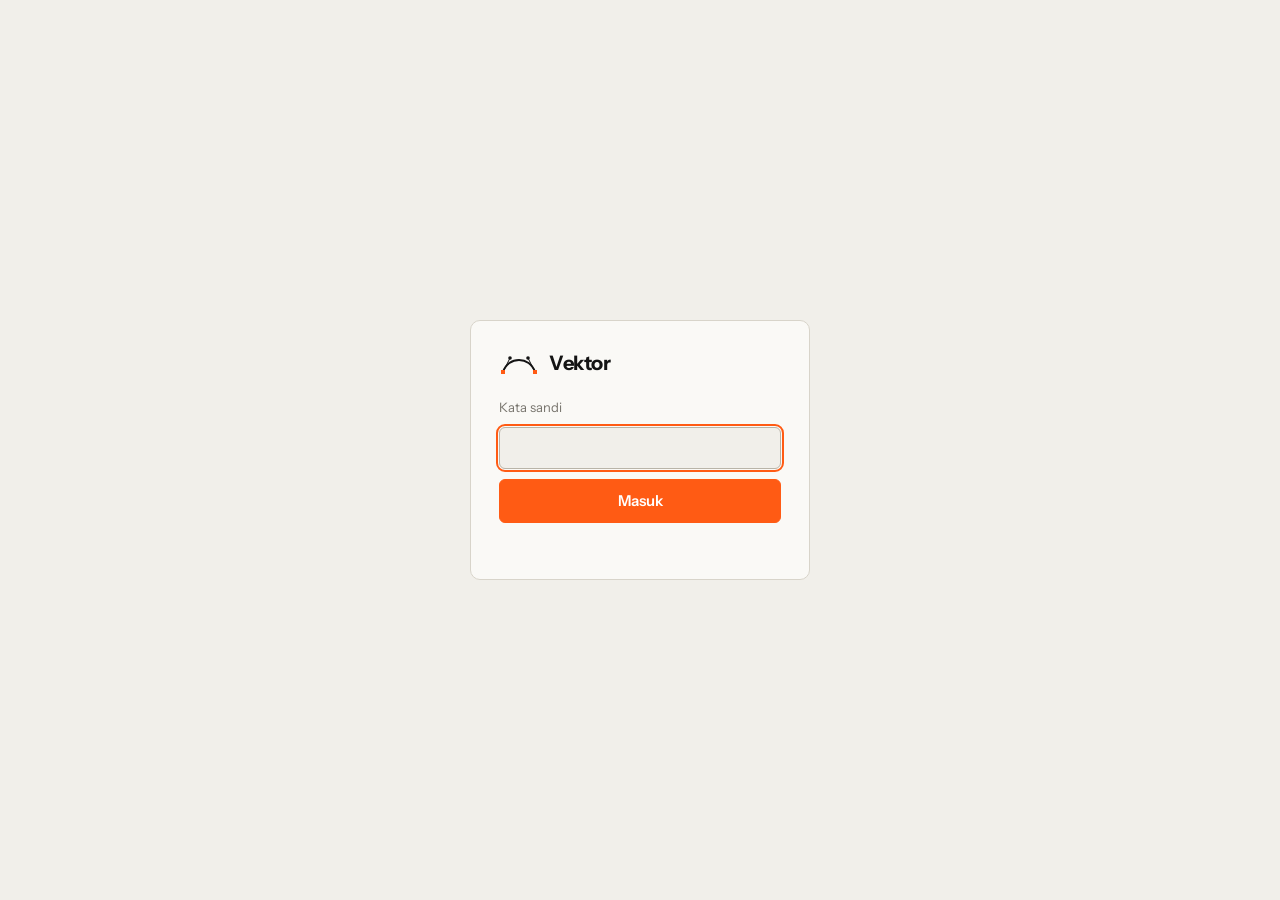
==== commit 8908db8a: "Kemiripan Bersih/Seimbang/Tinggi: palet k-means adaptif + warna residu, tepi tidak diratakan, gap-fi" ====
--- a/index.html
+++ b/index.html
@@ -10,7 +10,7 @@
   <link rel="preconnect" href="https://fonts.gstatic.com" crossorigin>
   <link href="https://fonts.googleapis.com/css2?family=Instrument+Sans:wght@400;500;600;700&family=JetBrains+Mono:wght@400;500;600&display=swap" rel="stylesheet">
   <script>try { const t = localStorage.getItem('vektor.theme'); if (t === 'light' || t === 'dark') document.documentElement.dataset.theme = t; if (localStorage.getItem('vektor.panel') === 'hidden') document.documentElement.classList.add('panel-off'); } catch (e) { /* abaikan */ }</script>
-  <link rel="stylesheet" href="styles.css?v=202611191100">
+  <link rel="stylesheet" href="styles.css?v=202611191500">
 </head>
 <body>
   <div class="gate" id="gate">
@@ -152,6 +152,15 @@
               <button type="button" data-v="gradient">Gradien</button>
             </div>
           </div>
+          <div class="field" data-show="color">
+            <div class="flabel">Kemiripan<span class="help" tabindex="0" role="note" data-tip="Bersih: bentuk disederhanakan, file ringan (gaya lama).&#10;Seimbang: lebih setia ke gambar asli, file sedang.&#10;Tinggi: semirip mungkin dengan gambar asli (palet k-means adaptif, tepi tidak diratakan); bentuk dan file lebih besar." aria-label="Bersih: bentuk disederhanakan, file ringan. Seimbang: lebih setia ke gambar asli. Tinggi: semirip mungkin dengan gambar asli, file lebih besar.">?</span></div>
+            <div class="seg wide" data-opt="fidelity">
+              <button type="button" data-v="clean">Bersih</button>
+              <button type="button" data-v="balanced">Seimbang</button>
+              <button type="button" data-v="high">Tinggi</button>
+            </div>
+            <p class="note" id="fidNote"></p>
+          </div>
           <div class="field" data-show="gradient">
             <label class="flabel" for="gradColors">Jumlah warna<span class="help" tabindex="0" role="note" data-tip="Banyaknya tingkat warna untuk membentuk gradasi.&#10;Kecil: file ringan, gradasi tampak berpita.&#10;Besar: gradasi lebih halus, bentuk lebih banyak." aria-label="Banyaknya tingkat warna untuk membentuk gradasi.&#10;Kecil: file ringan, gradasi tampak berpita.&#10;Besar: gradasi lebih halus, bentuk lebih banyak.">?</span> <output class="mono" for="gradColors"></output></label>
             <input type="range" id="gradColors" data-opt="gradColors" min="16" max="128" step="4">
@@ -192,21 +201,21 @@
               <input class="num mono" id="maxColors" type="number" min="2" max="64" step="1" value="12" aria-label="Jumlah warna maksimum">
             </div>
           </div>
-          <div class="field" data-show="color">
+          <div class="field" data-show="color:fid-clean">
             <label class="flabel" for="colorMerge">Kepekaan warna<span class="help" tabindex="0" role="note" data-tip="Seberapa beda dua warna agar dianggap warna tersendiri (ΔE).&#10;Kecil: lebih banyak nuansa dipisah, bentuk lebih banyak.&#10;Besar: warna mirip digabung, lebih sedikit warna &amp; lebih bersih.&#10;Putih tidak pernah digabung dengan warna lain." aria-label="Seberapa beda dua warna agar dianggap warna tersendiri (ΔE).&#10;Kecil: lebih banyak nuansa dipisah, bentuk lebih banyak.&#10;Besar: warna mirip digabung, lebih sedikit warna &amp; lebih bersih.&#10;Putih tidak pernah digabung dengan warna lain.">?</span> <output class="mono" for="colorMerge"></output></label>
             <input type="range" id="colorMerge" data-opt="colorMerge" min="4" max="30" step="1">
             <div class="scale mono"><span>banyak nuansa</span><span>sedikit warna</span></div>
             <label class="check" style="margin-top:10px"><input type="checkbox" data-opt="clean"><span><b>Rapikan</b><small>Bersihkan derau/tekstur, rapikan batas antar warna yang mirip, dan sederhanakan kurvanya. Outline dan detail kontras tetap tajam.</small></span></label>
             <label class="check" style="margin-top:8px"><input type="checkbox" data-opt="lineStrokes"><span><b>Garis tipis → garis vektor</b><small>Untuk gambar kaya warna/tekstur (≥ 24 warna): garis tipis yang pecah ditambahkan sebagai stroke bertebal seragam.</small></span></label>
           </div>
-          <div class="field" data-show="color">
+          <div class="field" data-show="color:fid-clean">
             <label class="flabel" for="rough">Haluskan tepi kasar<span class="help" tabindex="0" role="note" data-tip="Meratakan tepi bergerigi (gaya kuas kering, derau JPEG).&#10;Kecil / mati: tepi mengikuti gambar apa adanya.&#10;Besar: tepi lebih mulus; garis setipis ≤ 2 px bisa ikut menipis." aria-label="Meratakan tepi bergerigi (gaya kuas kering, derau JPEG).&#10;Kecil / mati: tepi mengikuti gambar apa adanya.&#10;Besar: tepi lebih mulus; garis setipis ≤ 2 px bisa ikut menipis.">?</span> <output class="mono" for="rough"></output></label>
             <input type="range" id="rough" data-opt="rough" min="0" max="4" step="0.5">
             <div class="scale mono"><span>mati (setia ke tepi)</span><span>tepi kuas → mulus</span></div>
             <p class="note">Tepi bergerigi bergaya kuas kering dihaluskan. Turunkan bila ada garis setipis ≤ 2 px yang hilang.</p>
             <label class="check" style="margin-top:10px"><input type="checkbox" data-opt="straighten"><span><b>Luruskan garis panjang</b><small>Tepi yang bergerigi tetapi bila ditarik garis panjang memang lurus dijadikan satu garis lurus. Lengkungan tetap lengkung.</small></span></label>
           </div>
-          <div class="field" data-show="color">
+          <div class="field" data-show="color:fid-clean">
             <div class="flabel">Sederhanakan bayangan<span class="help" tabindex="0" role="note" data-tip="Melebur bercak warna yang batasnya lemah di gambar asli (bayangan lembut, gradasi berpita) ke warna tetangganya. Outline dan batas kontras tidak disentuh.&#10;Mati: semua tingkat bayangan dipertahankan.&#10;Ringan: bercak kecil dilebur — hasil lebih bersih.&#10;Kuat: bercak lebih besar ikut dilebur — paling sedikit bentuk, tetapi sebagian bayangan hilang." aria-label="Melebur bercak warna yang batasnya lemah di gambar asli (bayangan lembut, gradasi berpita) ke warna tetangganya. Outline dan batas kontras tidak disentuh.&#10;Mati: semua tingkat bayangan dipertahankan.&#10;Ringan: bercak kecil dilebur — hasil lebih bersih.&#10;Kuat: bercak lebih besar ikut dilebur — paling sedikit bentuk, tetapi sebagian bayangan hilang.">?</span></div>
             <div class="seg wide" data-opt="simplify">
               <button type="button" data-v="0">Mati</button>
@@ -222,7 +231,7 @@
             <input type="range" id="smooth" data-opt="smooth" min="0.15" max="1.2" step="0.05">
             <div class="scale mono"><span>presisi</span><span>halus</span></div>
           </div>
-          <div class="field">
+          <div class="field" data-show="silhouette gradient color:fid-clean">
             <label class="flabel" for="minArea">Buang bintik &lt;<span class="help" tabindex="0" role="note" data-tip="Bentuk yang lebih kecil dari luas ini dilebur ke warna di sekitarnya.&#10;Kecil: detail kecil (titik, bintang) dipertahankan.&#10;Besar: hasil lebih bersih, tetapi detail kecil bisa hilang." aria-label="Bentuk yang lebih kecil dari luas ini dilebur ke warna di sekitarnya.&#10;Kecil: detail kecil (titik, bintang) dipertahankan.&#10;Besar: hasil lebih bersih, tetapi detail kecil bisa hilang.">?</span> <output class="mono" for="minArea"></output></label>
             <input type="range" id="minArea" data-opt="minArea" min="0" max="80" step="1">
           </div>
@@ -335,6 +344,6 @@
   <div class="dropveil" id="dropveil" hidden><div>Lepaskan untuk menambahkan</div></div>
   <input type="color" id="colorPick" hidden>
 
-  <script type="module" src="gate.js?v=202611191100"></script>
+  <script type="module" src="gate.js?v=202611191500"></script>
 </body>
 </html>
